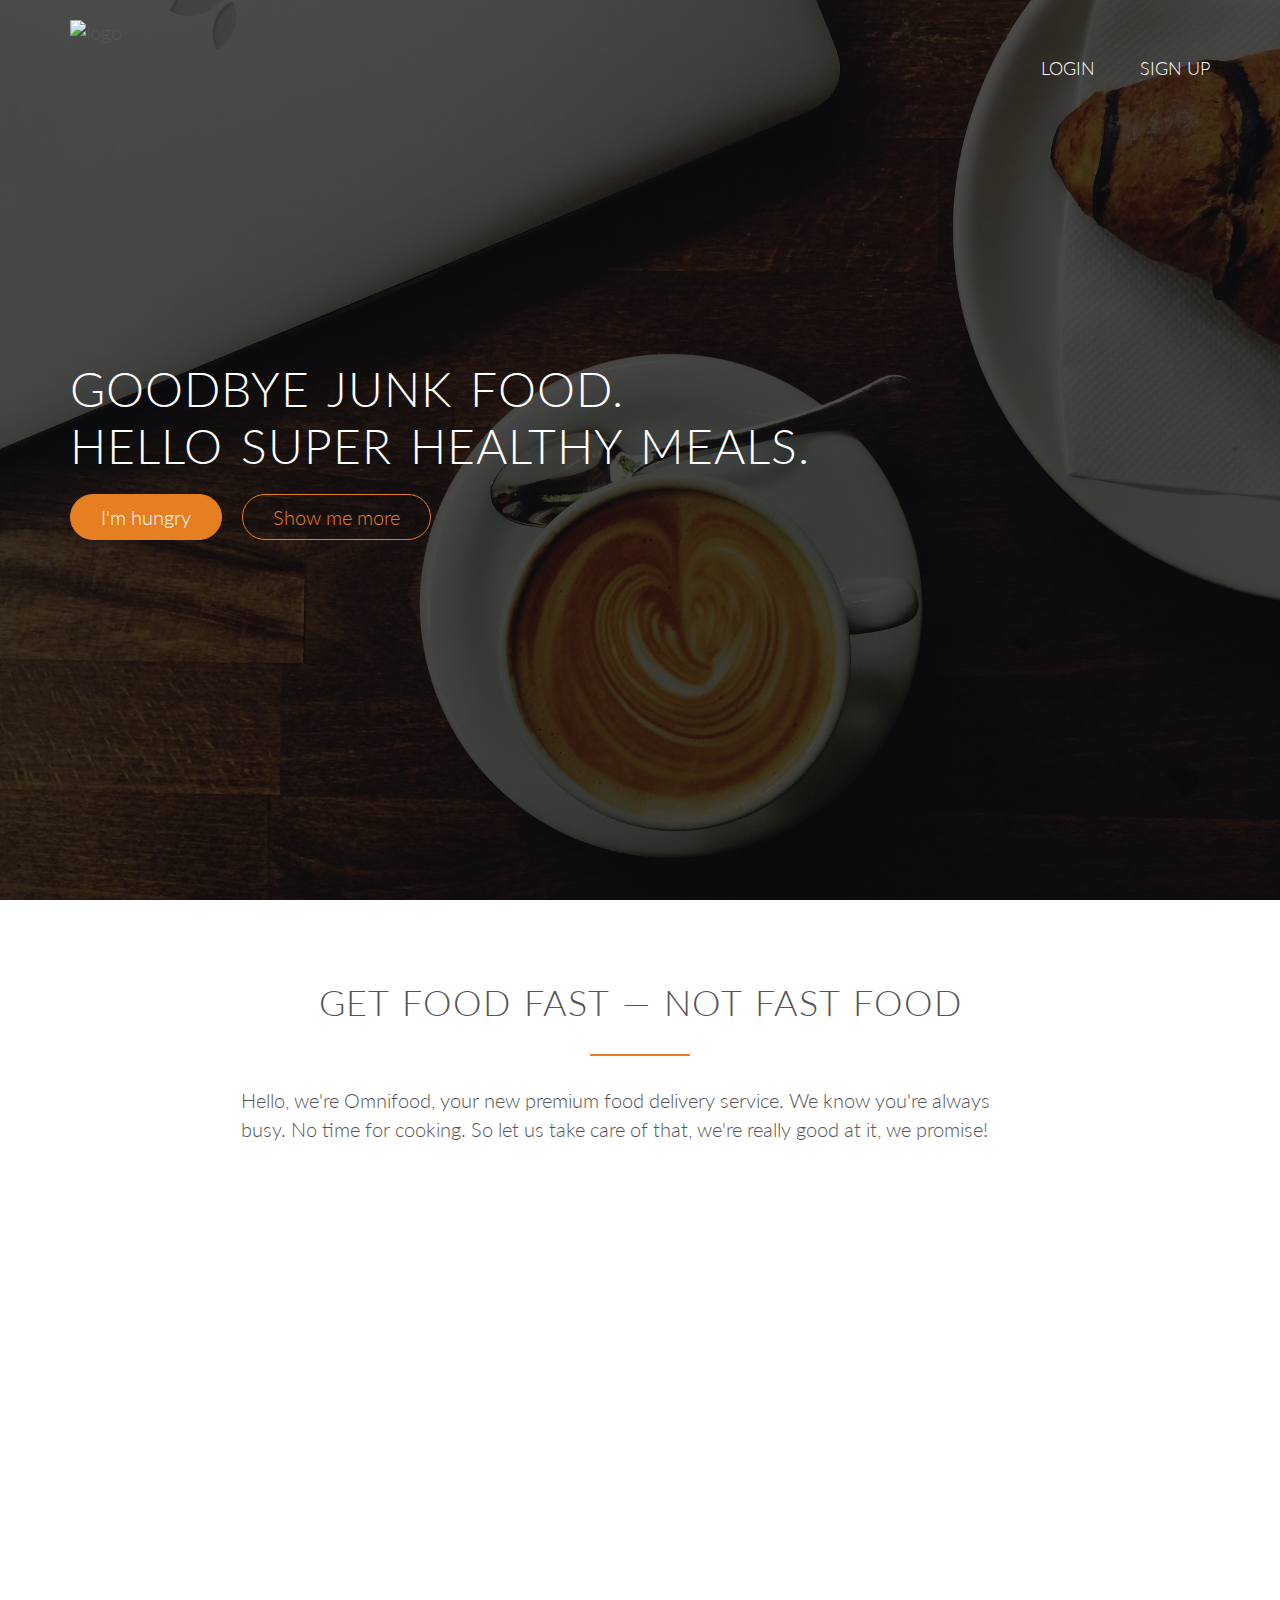
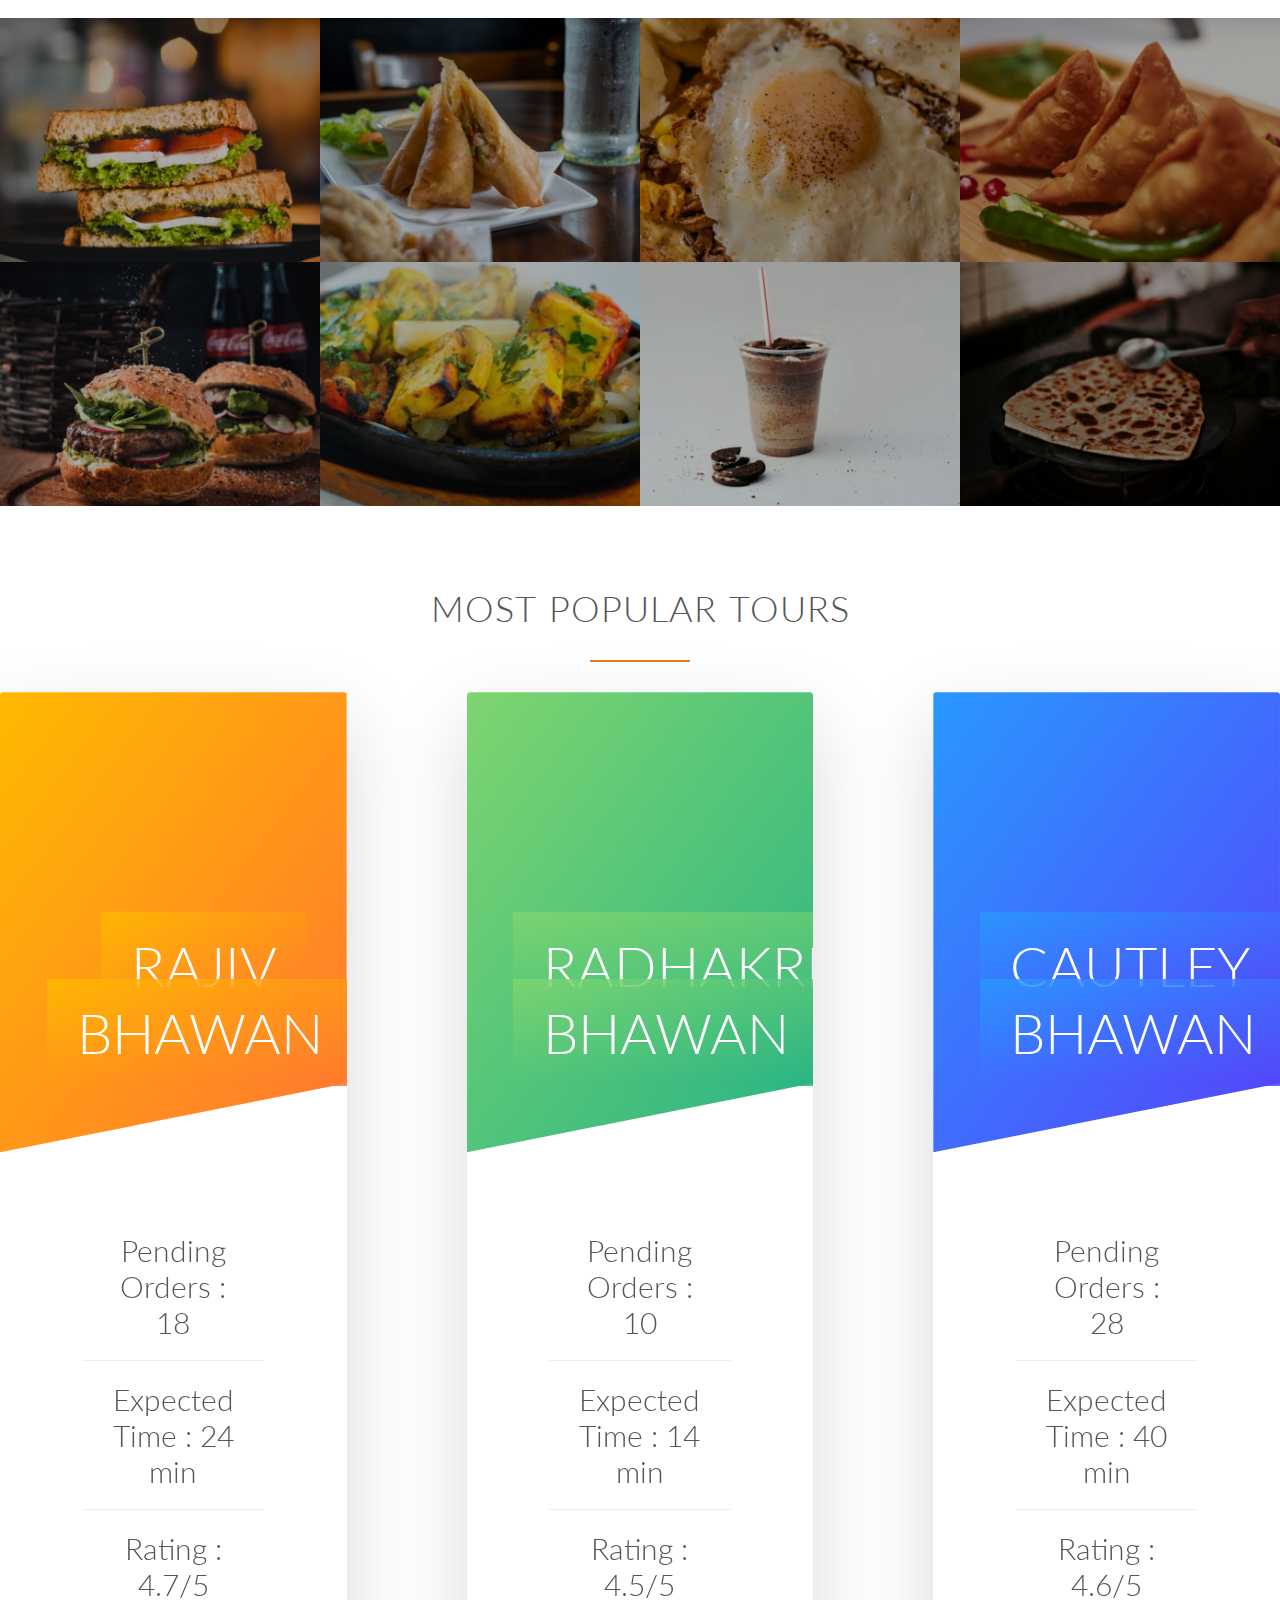
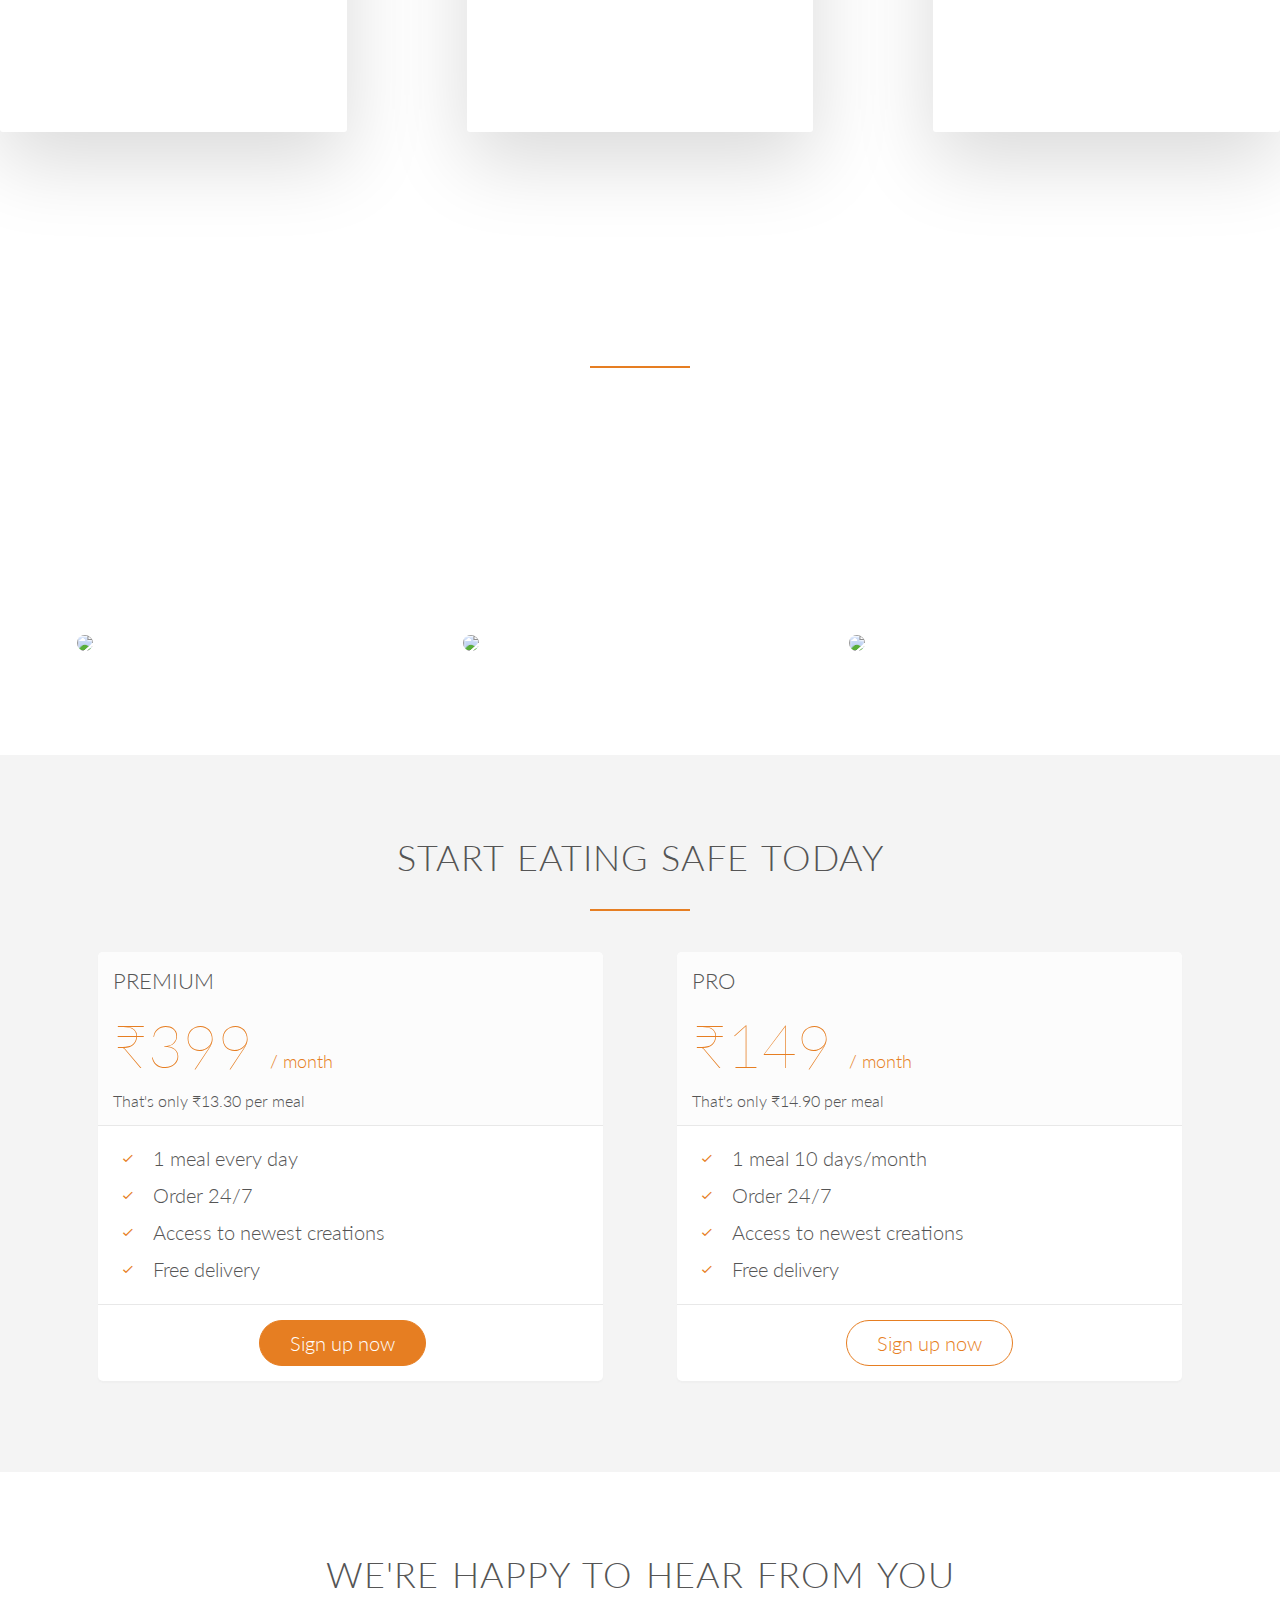
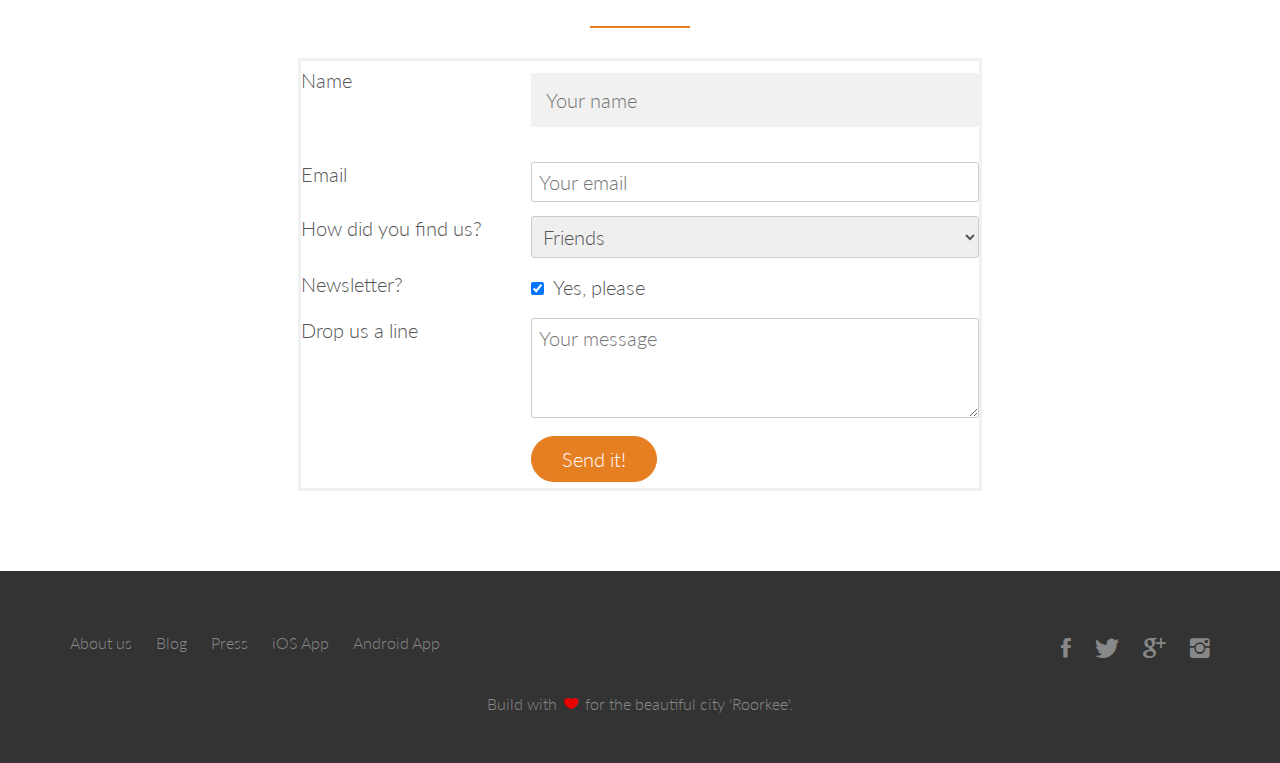
==== index.html @ bb03e0d2 "commit" ====
<!DOCTYPE html>
<html lang="en">
    <head>
        <meta name="viewport" content="width=device-width, initial-scale=1.0">
        
        <link rel="stylesheet" type="text/css" href="vendors/css/normalize.css">
        <link rel="stylesheet" type="text/css" href="vendors/css/grid.css">
        <link rel="stylesheet" type="text/css" href="vendors/css/grid2.css">
        <link rel="stylesheet" type="text/css" href="vendors/css/ionicons.min.css">
        <link rel="stylesheet" type="text/css" href="vendors/css/animate.css">
        <link rel="stylesheet" type="text/css" href="resources/css/style.css">
        <link rel="stylesheet" type="text/css" href="resources/css/queries.css">
        <link rel="icon" href="resources/img/logo_size.jpg" type="image/gif" sizes="30*30"> 
        <link href='http://fonts.googleapis.com/css?family=Lato:100,300,400,300italic' rel='stylesheet' type='text/css'>
        <title>Chapo-ASAP</title>
    </head>
    <body>
        <header>
            <nav>
                <div class="row">
                    <img src="./resources/img/main_logo.jpeg" alt=" logo" class="logo">
                    <img src="resources/img/logo.png" alt=" logo" class="logo-black">
                    <ul class="main-nav js--main-nav">
                        <li><a href="login.html">Login</a></li>
                        <li><a href="signup.html">Sign up</a></li>
                    </ul>
                    <a class="mobile-nav-icon js--nav-icon"><i class="ion-navicon-round"></i></a>
                </div>
            </nav>
            <div class="hero-text-box">
                <h1>Goodbye junk food.<br>Hello super healthy meals.</h1>
                <a class="diff_btn diff_btn-full js--scroll-to-plans" href="#">I'm hungry</a>
                <a class="diff_btn diff_btn-ghost js--scroll-to-start" href="#">Show me more</a>
            </div>
            
        </header>
        
        <section class="section-features js--section-features" id="features">
            <div class="row">
                <h2>Get food fast &mdash; not fast food</h2>
                <p class="long-copy">
                    Hello, we're Omnifood, your new premium food delivery service. We know you're always busy. No time for cooking. So let us take care of that, we're really good at it, we promise!
                </p>
            </div>
            
            <div class="row js--wp-1">
                <div class="col span-1-of-4 box">
                    <i class="ion-ios-infinite-outline icon-big"></i>
                    <h3>Up to 365 days/year</h3>
                    <p>
                        Never cook again! We really mean that. Our subscription plans include up to 365 days/year coverage. You can also choose to order more flexibly if that's your style.
                    </p>
                </div>
                <div class="col span-1-of-4 box">
                    <i class="ion-ios-stopwatch-outline icon-big"></i>
                    <h3>Ready in 20 minutes</h3>
                    <p>
                        You're only twenty minutes away from your delicious and super healthy meals delivered right to your home. We work with the best chefs in each town to ensure that you're 100% happy.
                    </p>
                </div>
                <div class="col span-1-of-4 box">
                    <i class="ion-ios-nutrition-outline icon-big"></i>
                    <h3>100% organic</h3>
                    <p>
                        All our vegetables are fresh, organic and local. Animals are raised without added hormones or antibiotics. Good for your health, the environment, and it also tastes better!
                    </p>
                </div>
                <div class="col span-1-of-4 box">
                    <i class="ion-ios-cart-outline icon-big"></i>
                    <h3>Order anything</h3>
                    <p>
                        We don't limit your creativity, which means you can order whatever you feel like. You can also choose from our menu containing over 100 delicious meals. It's up to you!
                    </p>
                </div>
            </div>   
        </section>
        
        <section class="section-meals">
            <ul class="meals-showcase clearfix">
                <li>
                    <figure class="meal-photo">
                        <img src="resources/img/sandwich.jpg" alt="Sandwich">
                    </figure>
                </li>
                <li>
                    <figure class="meal-photo">
                        <img src="resources/img/spring_rolls.jpg" alt="Spring Roll">
                    </figure>
                </li>
                <li>
                    <figure class="meal-photo">
                        <img src="resources/img/omelette.jpg" alt="Omelette">
                    </figure>
                </li>
                <li>
                    <figure class="meal-photo">
                        <img src="resources/img/samosa.jpg" alt="Samosa">
                    </figure>
                </li>
            </ul>
            <ul class="meals-showcase clearfix">
                <li>
                    <figure class="meal-photo">
                        <img src="resources/img/burger.jpg" alt="Burger">
                    </figure>
                </li>
                <li>
                    <figure class="meal-photo">
                        <img src="resources/img/paneer_slices.jpg" alt="Paneer slices">
                    </figure>
                </li>
                <li>
                    <figure class="meal-photo">
                        <img src="resources/img/oreo_shake.jpg" alt="Oreo Shake">
                    </figure>
                </li>
                <li>
                    <figure class="meal-photo">
                        <img src="resources/img/paratha.jpg" alt="Paratha">
                    </figure>
                </li>
            </ul>
        </section>
        

        <section class="section-tours" id="section-tours">
            <div class="u-center-text u-margin-bottom-big">
                <h2 class="heading-secondary">
                    Most popular tours
                </h2>
            </div>

            <div class="row1">
                <div class="col-1-of-3">
                   <div class="card">
                       <div class="card__side card__side--front">
                            <div class="card__picture card__picture--1">
                                &nbsp;
                            </div>
                            <h4 class="card__heading">
                                <span class="card__heading-span card__heading-span--1">Rajiv Bhawan</span>
                            </h4>
                            <div class="card__details">
                                <ul>
                                    <li>Pending Orders : 18</li>
                                    <li>Expected Time : 24 min</li>
                                    <li>Rating : 4.7/5</li>
                                </ul>
                            </div>
                       </div>
                       <div class="card__side card__side--back card__side--back-1">
                            <div class="card__cta">
                                <div class="card__price-box">
                                    <p class="card__price-only">Only</p>
                                    <p class="card__price-value"></p>
                                </div>
                                <a href="./rajiv.html" class="btn btn--white">Book now!</a>
                            </div>
                        </div>
                   </div>
                </div>


                <div class="col-1-of-3">
                    <div class="card">
                        <div class="card__side card__side--front">
                            <div class="card__picture card__picture--2">
                                &nbsp;
                            </div>
                            <h4 class="card__heading">
                                <span class="card__heading-span card__heading-span--2">Radhakrishnan Bhawan</span>
                            </h4>
                            <div class="card__details">
                                <ul>
                                    <li>Pending Orders : 10</li>
                                    <li>Expected Time : 14 min</li>
                                    <li>Rating : 4.5/5</li>
                                </ul>
                            </div>

                        </div>
                        <div class="card__side card__side--back card__side--back-2">
                            <div class="card__cta">
                                <div class="card__price-box">
                                    <p class="card__price-only">Only</p>
                                    <p class="card__price-value"></p>
                                </div>
                                <a href="./rkb.html" class="btn btn--white">Book now!</a>
                            </div>
                        </div>
                    </div>
                </div>


                <div class="col-1-of-3">
                    <div class="card">
                        <div class="card__side card__side--front">
                            <div class="card__picture card__picture--3">
                                &nbsp;
                            </div>
                            <h4 class="card__heading">
                                <span class="card__heading-span card__heading-span--3">Cautley Bhawan</span>
                            </h4>
                            <div class="card__details">
                                <ul>
                                    <li>Pending Orders : 28</li>
                                    <li>Expected Time : 40 min</li>
                                    <li>Rating : 4.6/5</li>
                                </ul>
                            </div>

                        </div>
                        <div class="card__side card__side--back card__side--back-3">
                            <div class="card__cta">
                                <div class="card__price-box">
                                    <p class="card__price-only">Only</p>
                                    <p class="card__price-value"></p>
                                </div>
                                <a href="./cautley.html" class="btn btn--white">Book now!</a>
                            </div>
                        </div>
                    </div>
                </div>
            </div>


        </section>

        
        
        <section class="section-testimonials">
            <div class="row">
                <h2>Our customers can't live without us</h2>
            </div>
            <div class="row">
                <div class="col span-1-of-3">
                    <blockquote>
                        Chapo-ASAP is just awesome! I just launched a startup which leaves me with no time for cooking, so Chapo-ASAP is a life-saver. Now that I got used to it, I couldn't live without my daily meals!
                        <cite><img src="./resources/img/customer-1.jpg">Alberto Duncan</cite>
                    </blockquote>
                </div>
                <div class="col span-1-of-3">
                    <blockquote>
                       Inexpensive, healthy and great-tasting meals, delivered right to my room. We have lots of food delivery here in Roorkee, but no one comes even close to Omifood. Me and my family are so in love!
                        <cite><img src="./resources/img/customer-2.jpg">Joana Silva</cite>
                    </blockquote>
                </div>
                <div class="col span-1-of-3">
                    <blockquote>
I was looking for a quick and easy food delivery service in Roorkee. I tried a lot of them and ended up with Chapo-ASAP. Best food delivery service in the Area. Keep up the great work!
                    <cite><img src="./resources/img/customer-3.jpg">Milton Chapman</cite>
                    </blockquote>
                </div>
            </div>
        </section>
        
        
        <section class="section-plans js--section-plans" id="plans">
            <div class="row">
                <h2>Start eating safe today</h2>
            </div>
            <div class="row">
                <div class="col span-1-of-2">
                    <div class="plan-box js--wp-4">
                        <div>
                            <h3>Premium</h3>
                            <p class="plan-price">₹399 <span>/ month</span></p>
                            <p class="plan-price-meal">That's only ₹13.30 per meal</p>
                        </div>
                        <div>
                            <ul>
                                <li><i class="ion-ios-checkmark-empty icon-small"></i>1 meal every day</li>
                                <li><i class="ion-ios-checkmark-empty icon-small"></i>Order 24/7</li>
                                <li><i class="ion-ios-checkmark-empty icon-small"></i>Access to newest creations</li>
                                <li><i class="ion-ios-checkmark-empty icon-small"></i>Free delivery</li>
                            </ul>
                        </div>
                        <div>
                            <a href="#" class="diff_btn diff_btn-full">Sign up now</a>
                        </div>
                    </div>
                </div>
                <div class="col span-1-of-2">
                    <div class="plan-box">
                        <div>
                            <h3>Pro</h3>
                            <p class="plan-price">₹149 <span>/ month</span></p>
                            <p class="plan-price-meal">That's only ₹14.90 per meal</p>
                        </div>
                        <div>
                            <ul>
                                <li><i class="ion-ios-checkmark-empty icon-small"></i>1 meal 10 days/month</li>
                                <li><i class="ion-ios-checkmark-empty icon-small"></i>Order 24/7</li>
                                <li><i class="ion-ios-checkmark-empty icon-small"></i>Access to newest creations</li>
                                <li><i class="ion-ios-checkmark-empty icon-small"></i>Free delivery</li>
                            </ul>
                        </div>
                        <div>
                            <a href="#" class="diff_btn diff_btn-ghost">Sign up now</a>
                        </div>
                    </div>
                </div>
                
            </div>
        </section>
        
        <section class="section-form">
            <div class="row">
                <h2>We're happy to hear from you</h2>
            </div>
            <div class="row">
                <form method="post" action="#" class="contact-form">
                    <div class="row">
                        <div class="col span-1-of-3">
                            <label for="name">Name</label>
                        </div>
                        <div class="col span-2-of-3">
                            <input type="text" name="name" id="name" placeholder="Your name" required>
                        </div>
                    </div>
                    <div class="row">
                        <div class="col span-1-of-3">
                            <label for="email">Email</label>
                        </div>
                        <div class="col span-2-of-3">
                            <input type="email" name="email" id="email" placeholder="Your email" required>
                        </div>
                    </div>
                    <div class="row">
                        <div class="col span-1-of-3">
                            <label for="find-us">How did you find us?</label>
                        </div>
                        <div class="col span-2-of-3">
                            <select name="find-us" id="find-us">
                                <option value="friends" selected>Friends</option>
                                <option value="search">Search engine</option>
                                <option value="ad">Advertisement</option>
                                <option value="other">Other</option>
                            </select>
                        </div>
                    </div>
                    <div class="row">
                        <div class="col span-1-of-3">
                            <label>Newsletter?</label>
                        </div>
                        <div class="col span-2-of-3">
                            <input type="checkbox" name="news" id="news" checked> Yes, please
                        </div>
                    </div>
                    <div class="row">
                        <div class="col span-1-of-3">
                            <label>Drop us a line</label>
                        </div>
                        <div class="col span-2-of-3">
                            <textarea name="message" placeholder="Your message"></textarea>
                        </div>
                    </div>
                    <div class="row">
                        <div class="col span-1-of-3">
                            <label>&nbsp;</label>
                        </div>
                        <div class="col span-2-of-3">
                            <input type="submit" value="Send it!">
                        </div>
                    </div>
                    
                </form>
                
            </div>
        </section>
        
        <footer>
            <div class="row">
                <div class="col span-1-of-2">
                    <ul class="footer-nav">
                        <li><a href="#">About us</a></li>
                        <li><a href="#">Blog</a></li>
                        <li><a href="#">Press</a></li>
                        <li><a href="#">iOS App</a></li>
                        <li><a href="#">Android App</a></li>
                    </ul>
                </div>
                <div class="col span-1-of-2">
                    <ul class="social-links">
                        <li><a href="#"><i class="ion-social-facebook"></i></a></li>
                        <li><a href="#"><i class="ion-social-twitter"></i></a></li>
                        <li><a href="#"><i class="ion-social-googleplus"></i></a></li>
                        <li><a href="#"><i class="ion-social-instagram"></i></a></li>
                    </ul>
                </div>
            </div>
            <div class="row">
                <p>
                   
                </p>
                <p>
                    Build with <i class="ion-ios-heart" style="color: #ea0000; padding: 0 3px;"></i> for the beautiful city 'Roorkee'.
                </p>
            </div>
        </footer>
        
    <script src="https://ajax.googleapis.com/ajax/libs/jquery/1.11.2/jquery.min.js"></script>
    <script src="//cdn.jsdelivr.net/respond/1.4.2/respond.min.js"></script>
    <script src="//cdn.jsdelivr.net/html5shiv/3.7.2/html5shiv.min.js"></script>
    <script src="//cdn.jsdelivr.net/selectivizr/1.0.3b/selectivizr.min.js"></script>
    <script src="vendors/js/jquery.waypoints.min.js"></script>
    <script src="resources/js/script.js"></script>
    
    </body>  
    
</html>
---- vendors/css/grid.css ----
/*  SECTIONS  ============================================================================= */

.section {
	clear: both;
	padding: 0px;
	margin: 0px;
}


/*  GROUPING  ============================================================================= */

.row {
    zoom: 1; /* For IE 6/7 (trigger hasLayout) */
}

.row:before,
.row:after {
    content:"";
    display:table;
}
.row:after {
    clear:both;
}

/*  GRID COLUMN SETUP   ==================================================================== */

.col {
	display: block;
	float:left;
	margin: 1% 0 1% 1.6%;
}

.col:first-child { margin-left: 0; } /* all browsers except IE6 and lower */


/*  REMOVE MARGINS AS ALL GO FULL WIDTH AT 480 PIXELS */

@media only screen and (max-width: 480px) {
	.col { 
		/*margin: 1% 0 1% 0%;*/
        margin: 0;
	}
}


/*  GRID OF TWO   ============================================================================= */


.span-2-of-2 {
	width: 100%;
}

.span-1-of-2 {
	width: 49.2%;
}

/*  GO FULL WIDTH AT LESS THAN 480 PIXELS */

@media only screen and (max-width: 480px) {
	.span-2-of-2 {
		width: 100%; 
	}
	.span-1-of-2 {
		width: 100%; 
	}
}


/*  GRID OF THREE   ============================================================================= */

	
.span-3-of-3 {
	width: 100%; 
}

.span-2-of-3 {
	width: 66.13%; 
}

.span-1-of-3 {
	width: 32.26%; 
}


/*  GO FULL WIDTH AT LESS THAN 480 PIXELS */

@media only screen and (max-width: 480px) {
	.span-3-of-3 {
		width: 100%; 
	}
	.span-2-of-3 {
		width: 100%; 
	}
	.span-1-of-3 {
		width: 100%;
	}
}

/*  GRID OF FOUR   ============================================================================= */

	
.span-4-of-4 {
	width: 100%; 
}

.span-3-of-4 {
	width: 74.6%; 
}

.span-2-of-4 {
	width: 49.2%; 
}

.span-1-of-4 {
	width: 23.8%; 
}


/*  GO FULL WIDTH AT LESS THAN 480 PIXELS */

@media only screen and (max-width: 480px) {
	.span-4-of-4 {
		width: 100%; 
	}
	.span-3-of-4 {
		width: 100%; 
	}
	.span-2-of-4 {
		width: 100%; 
	}
	.span-1-of-4 {
		width: 100%; 
	}
}


/*  GRID OF FIVE   ============================================================================= */

	
.span-5-of-5 {
	width: 100%;
}

.span-4-of-5 {
  	width: 79.68%; 
}

.span-3-of-5 {
  	width: 59.36%; 
}

.span-2-of-5 {
  	width: 39.04%;
}

.span-1-of-5 {
  	width: 18.72%;
}


/*  GO FULL WIDTH AT LESS THAN 480 PIXELS */

@media only screen and (max-width: 480px) {
	.span-5-of-5 {
		width: 100%; 
	}
	.span-4-of-5 {
		width: 100%; 
	}
	.span-3-of-5 {
		width: 100%; 
	}
	.span-2-of-5 {
		width: 100%; 
	}
	.span-1-of-5 {
		width: 100%; 
	}
}


/*  GRID OF SIX   ============================================================================= */


.span-6-of-6 {
	width: 100%;
}

.span-5-of-6 {
  	width: 83.06%;
}

.span-4-of-6 {
  	width: 66.13%;
}

.span-3-of-6 {
  	width: 49.2%;
}

.span-2-of-6 {
  	width: 32.26%;
}

.span-1-of-6 {
  	width: 15.33%;
}


/*  GO FULL WIDTH AT LESS THAN 480 PIXELS */

@media only screen and (max-width: 480px) {
	.span-6-of-6 {
		width: 100%; 
	}
	.span-5-of-6 {
		width: 100%; 
	}
	.span-4-of-6 {
		width: 100%; 
	}
	.span-3-of-6 {
		width: 100%; 
	}
	.span-2-of-6 {
		width: 100%; 
	}
	.span-1-of-6 {
		width: 100%; 
	}
}



/*  GRID OF SEVEN   ============================================================================= */


.span-7-of-7 {
	width: 100%;
}

.span-6-of-7 {
	width: 85.48%;
}

.span-5-of-7 {
  	width: 70.97%;
}

.span-4-of-7 {
  	width: 56.45%;
}

.span-3-of-7 {
  	width: 41.94%;
}

.span-2-of-7 {
  	width: 27.42%;
}

.span-1-of-7 {
  	width: 12.91%;
}


/*  GO FULL WIDTH AT LESS THAN 480 PIXELS */

@media only screen and (max-width: 480px) {
	.span-7-of-7 {
		width: 100%; 
	}
	.span-6-of-7 {
		width: 100%; 
	}
	.span-5-of-7 {
		width: 100%; 
	}
	.span-4-of-7 {
		width: 100%; 
	}
	.span-3-of-7 {
		width: 100%; 
	}
	.span-2-of-7 {
		width: 100%; 
	}
	.span-1-of-7 {
		width: 100%; 
	}
}


/*  GRID OF EIGHT   ============================================================================= */

	
.span-8-of-8 {
	width: 100%;
}

.span-7-of-8 {
	width: 87.3%; 
}

.span-6-of-8 {
	width: 74.6%; 
}

.span-5-of-8 {
	width: 61.9%; 
}

.span-4-of-8 {
	width: 49.2%; 
}

.span-3-of-8 {
	width: 36.5%;
}

.span-2-of-8 {
	width: 23.8%; 
}

.span-1-of-8 {
	width: 11.1%; 
}


/*  GO FULL WIDTH AT LESS THAN 480 PIXELS */

@media only screen and (max-width: 480px) {
	.span-8-of-8 {
		width: 100%; 
	}
	.span-7-of-8 {
		width: 100%; 
	}
	.span-6-of-8 {
		width: 100%; 
	}
	.span-5-of-8 {
		width: 100%; 
	}
	.span-4-of-8 {
		width: 100%; 
	}
	.span-3-of-8 {
		width: 100%; 
	}
	.span-2-of-8 {
		width: 100%; 
	}
	.span-1-of-8 {
		width: 100%; 
	}
}


/*  GRID OF NINE   ============================================================================= */


.span-9-of-9 {
	width: 100%;
}

.span-8-of-9 {
	width: 88.71%;
}

.span-7-of-9 {
	width: 77.42%; 
}

.span-6-of-9 {
	width: 66.13%; 
}

.span-5-of-9 {
	width: 54.84%; 
}

.span-4-of-9 {
	width: 43.55%; 
}

.span-3-of-9 {
	width: 32.26%;
}

.span-2-of-9 {
	width: 20.97%; 
}

.span-1-of-9 {
	width: 9.68%; 
}


/*  GO FULL WIDTH AT LESS THAN 480 PIXELS */

@media only screen and (max-width: 480px) {
	.span-9-of-9 {
		width: 100%; 
	}
	.span-8-of-9 {
		width: 100%; 
	}
	.span-7-of-9 {
		width: 100%; 
	}
	.span-6-of-9 {
		width: 100%; 
	}
	.span-5-of-9 {
		width: 100%; 
	}
	.span-4-of-9 {
		width: 100%; 
	}
	.span-3-of-9 {
		width: 100%; 
	}
	.span-2-of-9 {
		width: 100%; 
	}
	.span-1-of-9 {
		width: 100%; 
	}
}


/*  GRID OF TEN   ============================================================================= */


.span-10-of-10 {
	width: 100%;
}

.span-9-of-10 {
	width: 89.84%;
}

.span-8-of-10 {
	width: 79.68%;
}

.span-7-of-10 {
	width: 69.52%; 
}

.span-6-of-10 {
	width: 59.36%; 
}

.span-5-of-10 {
	width: 49.2%; 
}

.span-4-of-10 {
	width: 39.04%; 
}

.span-3-of-10 {
	width: 28.88%;
}

.span-2-of-10 {
	width: 18.72%; 
}

.span-1-of-10 {
	width: 8.56%; 
}


/*  GO FULL WIDTH AT LESS THAN 480 PIXELS */

@media only screen and (max-width: 480px) {
	.span-10-of-10 {
		width: 100%; 
	}
	.span-9-of-10 {
		width: 100%; 
	}
	.span-8-of-10 {
		width: 100%; 
	}
	.span-7-of-10 {
		width: 100%; 
	}
	.span-6-of-10 {
		width: 100%; 
	}
	.span-5-of-10 {
		width: 100%; 
	}
	.span-4-of-10 {
		width: 100%; 
	}
	.span-3-of-10 {
		width: 100%; 
	}
	.span-2-of-10 {
		width: 100%; 
	}
	.span-1-of-10 {
		width: 100%; 
	}
}


/*  GRID OF ELEVEN   ============================================================================= */

.span-11-of-11 {
	width: 100%;
}

.span-10-of-11 {
	width: 90.76%;
}

.span-9-of-11 {
	width: 81.52%;
}

.span-8-of-11 {
	width: 72.29%;
}

.span-7-of-11 {
	width: 63.05%; 
}

.span-6-of-11 {
	width: 53.81%; 
}

.span-5-of-11 {
	width: 44.58%; 
}

.span-4-of-11 {
	width: 35.34%; 
}

.span-3-of-11 {
	width: 26.1%;
}

.span-2-of-11 {
	width: 16.87%; 
}

.span-1-of-11 {
	width: 7.63%; 
}


/*  GO FULL WIDTH AT LESS THAN 480 PIXELS */

@media only screen and (max-width: 480px) {
	.span-11-of-11 {
		width: 100%; 
	}
	.span-10-of-11 {
		width: 100%; 
	}
	.span-9-of-11 {
		width: 100%; 
	}
	.span-8-of-11 {
		width: 100%; 
	}
	.span-7-of-11 {
		width: 100%; 
	}
	.span-6-of-11 {
		width: 100%; 
	}
	.span-5-of-11 {
		width: 100%; 
	}
	.span-4-of-11 {
		width: 100%; 
	}
	.span-3-of-11 {
		width: 100%; 
	}
	.span-2-of-11 {
		width: 100%; 
	}
	.span-1-of-11 {
		width: 100%; 
	}
}


/*  GRID OF TWELVE   ============================================================================= */

.span-12-of-12 {
	width: 100%;
}

.span-11-of-12 {
	width: 91.53%;
}

.span-10-of-12 {
	width: 83.06%;
}

.span-9-of-12 {
	width: 74.6%;
}

.span-8-of-12 {
	width: 66.13%;
}

.span-7-of-12 {
	width: 57.66%; 
}

.span-6-of-12 {
	width: 49.2%; 
}

.span-5-of-12 {
	width: 40.73%; 
}

.span-4-of-12 {
	width: 32.26%; 
}

.span-3-of-12 {
	width: 23.8%;
}

.span-2-of-12 {
	width: 15.33%; 
}

.span-1-of-12 {
	width: 6.86%; 
}


/*  GO FULL WIDTH AT LESS THAN 480 PIXELS */

@media only screen and (max-width: 480px) {
	.span-12-of-12 {
		width: 100%; 
	}
	.span-11-of-12 {
		width: 100%; 
	}
	.span-10-of-12 {
		width: 100%; 
	}
	.span-9-of-12 {
		width: 100%; 
	}
	.span-8-of-12 {
		width: 100%; 
	}
	.span-7-of-12 {
		width: 100%; 
	}
	.span-6-of-12 {
		width: 100%; 
	}
	.span-5-of-12 {
		width: 100%; 
	}
	.span-4-of-12 {
		width: 100%; 
	}
	.span-3-of-12 {
		width: 100%; 
	}
	.span-2-of-12 {
		width: 100%; 
	}
	.span-1-of-12 {
		width: 100%; 
	}
}
---- vendors/css/grid2.css ----
.row1 {
	max-width: 114rem;
	margin: 0 auto;
}

.row1:not(:last-child) {
	margin-bottom: 8rem;
}

@media only screen and (max-width: 56.25em) {
	.row1:not(:last-child) {
		margin-bottom: 6rem;
	}
}

@media only screen and (max-width: 56.25em) {
	.row1 {
		max-width: 50rem;
		padding: 0 3rem;
	}
}

.row1::after {
	content: "";
	display: table;
	clear: both;
}

.row1 [class^="col-"] {
	float: left;
}

.row1 [class^="col-"]:not(:last-child) {
	margin-right: 6rem;
}

@media only screen and (max-width: 56.25em) {
	.row1 [class^="col-"]:not(:last-child) {
		margin-right: 0;
		margin-bottom: 6rem;
	}
}

@media only screen and (max-width: 56.25em) {
	.row1 [class^="col-"] {
		width: 100% !important;
	}
}

.row1 .col-1-of-2 {
	width: calc((100% - 6rem) / 2);
}

.row1 .col-1-of-3 {
	width: calc((100% - 2 * 6rem) / 3);
}

.row1 .col-2-of-3 {
	width: calc(2 * ((100% - 2 * 6rem) / 3) + 6rem);
}

.row1 .col-1-of-4 {
	width: calc((100% - 3 * 6rem) / 4);
}

.row1 .col-2-of-4 {
	width: calc(2 * ((100% - 3 * 6rem) / 4) + 6rem);
}

.row1 .col-3-of-4 {
	width: calc(3 * ((100% - 3 * 6rem) / 4) + 2 * 6rem);
}
---- resources/css/style.css ----
/*
Orange color: #e67e22

*/


/* ----------------------------------------------- */
/* BASIC SETUP */
/* ----------------------------------------------- */

* {
    margin: 0;
    padding: 0;
    box-sizing: border-box;
}

html,
body {
    background-color: #fff;
    color: #555;
    font-family: 'Lato', 'Arial', sans-serif;
    font-weight: 300;
    font-size: 20px;
    text-rendering: optimizeLegibility;
    overflow-x: hidden;
}

.clearfix {zoom: 1;}
.clearfix:after {
    content: '.';
    clear: both;
    display: block;
    height: 0;
    visibility: hidden;
}

/* ----------------------------------------------- */
/* Section Tour */
/* ------------------------------------------------*/

.card {
	perspective: 150rem;
	-moz-perspective: 150rem;
	position: relative;
	height: 52rem;
}

.card__side {
	height: 52rem;
	transition: all .8s ease;
	position: absolute;
	top: 0;
	left: 0;
	width: 100%;
	-webkit-backface-visibility: hidden;
	backface-visibility: hidden;
	border-radius: 3px;
	overflow: hidden;
	box-shadow: 0 1.5rem 4rem rgba(0, 0, 0, 0.15);
}

.card__side--front {
	background-color: #fff;
}

.card__side--back {
	transform: rotateY(180deg);
}

.card__side--back-1 {
	background-image: linear-gradient(to right bottom, #ffb900, #ff7730);
}

.card__side--back-2 {
	background-image: linear-gradient(to right bottom, #7ed56f, #28b485);
}

.card__side--back-3 {
	background-image: linear-gradient(to right bottom, #2998ff, #5643fa);
}

.card:hover .card__side--front {
	transform: rotateY(-180deg);
}

.card:hover .card__side--back {
	transform: rotateY(0);
}

.card__picture {
	background-size: cover;
	height: 23rem;
	background-blend-mode: screen;
	-webkit-clip-path: polygon(0 0, 100% 0, 100% 85%, 0 100%);
	clip-path: polygon(0 0, 100% 0, 100% 85%, 0 100%);
	border-top-left-radius: 3px;
	border-top-right-radius: 3px;
}

.card__picture--1 {
	background-image: linear-gradient(to right bottom, #ffb900, #ff7730), url(../img/nat-5.jpg);
}

.card__picture--2 {
	background-image: linear-gradient(to right bottom, #7ed56f, #28b485), url(../img/nat-6.jpg);
}

.card__picture--3 {
	background-image: linear-gradient(to right bottom, #2998ff, #5643fa), url(../img/nat-7.jpg);
}

.card__heading {
	font-size: 2.8rem;
	font-weight: 300;
	text-transform: uppercase;
	text-align: right;
	color: #fff;
	position: absolute;
	top: 12rem;
	right: 2rem;
	width: 75%;
}

.card__heading-span {
	padding: 1rem 1.5rem;
	-webkit-box-decoration-break: clone;
	box-decoration-break: clone;
}

.card__heading-span--1 {
	background-image: linear-gradient(to right bottom, rgba(255, 185, 0, 0.85), rgba(255, 119, 48, 0.85));
}

.card__heading-span--2 {
	background-image: linear-gradient(to right bottom, rgba(126, 213, 111, 0.85), rgba(40, 180, 133, 0.85));
}

.card__heading-span--3 {
	background-image: linear-gradient(to right bottom, rgba(41, 152, 255, 0.85), rgba(86, 67, 250, 0.85));
}

.card__details {
	padding: 3rem;
}

.card__details ul {
	list-style: none;
	width: 80%;
	margin: 0 auto;
}

.card__details ul li {
	text-align: center;
	font-size: 1.5rem;
	padding: 1rem;
}

.card__details ul li:not(:last-child) {
	border-bottom: 1px solid #eee;
}

.card__cta {
	position: absolute;
	top: 50%;
	left: 50%;
	transform: translate(-50%, -50%);
	width: 90%;
	text-align: center;
}

.card__price-box {
	text-align: center;
	color: #fff;
	margin-bottom: 8rem;
}

.card__price-only {
	font-size: 1.4rem;
	text-transform: uppercase;
}

.card__price-value {
	font-size: 6rem;
	font-weight: 100;
}

@media only screen and (max-width: 56.25em), only screen and (hover: none) {
	.card {
		height: auto;
		border-radius: 3px;
		background-color: #fff;
		box-shadow: 0 1.5rem 4rem rgba(0, 0, 0, 0.15);
	}

	.card__side {
		height: auto;
		position: relative;
		box-shadow: none;
	}

	.card__side--back {
		transform: rotateY(0);
		clip-path: polygon(0 15%, 100% 0, 100% 100%, 0% 100%);
	}

	.card:hover .card__side--front {
		transform: rotateY(0);
	}

	.card__details {
		padding: 1rem 3rem;
	}

	.card__cta {
		position: relative;
		top: 0%;
		left: 0;
		transform: translate(0);
		width: 100%;
		padding: 7rem 4rem 4rem 4rem;
	}

	.card__price-box {
		margin-bottom: 3rem;
	}

	.card__price-value {
		font-size: 4rem;
	}
}


/* ----------------------------------------------- */
/* REUSABLE COMPONENTS */
/* ----------------------------------------------- */


.row {
    max-width: 1140px;
    margin: 0 auto;
}

section {
    padding: 80px 0;
}

.box {
    padding: 1%;
}

/* ----- HEADINGS ----- */
h1,
h2,
h3 {
    font-weight: 300;
    text-transform: uppercase;
}

h1 {
    margin-top: 0;
    margin-bottom: 20px;
    color: #fff;
    font-size: 240%;
    word-spacing: 4px;
    letter-spacing: 1px;
}

h2 {
    font-size: 180%;
    word-spacing: 2px;
    text-align: center;
    margin-bottom: 30px;
    letter-spacing: 1px;
}

h3 {
    font-size: 110%;
    margin-bottom: 15px;
}

h2:after {
    display: block;
    height: 2px;
    background-color: #e67e22;
    content: " ";
    width: 100px;
    margin: 0 auto;
    margin-top: 30px;
}

/* ----- PARAGRAPHS ----- */
.long-copy {
    line-height: 145%;
    width: 70%;
    margin-left: 15%;
}

.box p {
    font-size: 90%;
    line-height: 145%;
}


/* ----- ICONS ----- */
.icon-big {
    font-size: 350%;
    display: block;
    color: #e67e22;
    margin-bottom: 10px;
}

.icon-small {
    display: inline-block;
    width: 30px;
    text-align: center;
    color: #e67e22;
    font-size: 120%;
    margin-right: 10px;
    
    /*secrets to align text and icons*/
    line-height: 120%;
    vertical-align: middle;
    margin-top: -5px;
}

/* ----- LINKS ----- */

a:link,
a:visited {
    color: #e67e22;
    text-decoration: none;
    padding-bottom: 1px;
    border-bottom: 1px solid #e67e22;
    -webkit-transition: border-bottom 0.2s, color 0.2s;
    transition: border-bottom 0.2s, color 0.2s;
}

a:hover,
a:active {
    color: #555;
    border-bottom: 1px solid transparent;
}

/* ----- BUTTONS ----- */
.btn, .btn:link, .btn:visited {
	text-transform: uppercase;
	text-decoration: none;
	padding: 1.5rem 4rem;
	display: inline-block;
	border-radius: 10rem;
	transition: all .2s;
	position: relative;
	font-size: 1.6rem;
	border: none;
	cursor: pointer;
}

.btn:hover {
	transform: translateY(-3px);
	box-shadow: 0 1rem 2rem rgba(0, 0, 0, 0.2);
}

.btn:hover::after {
	transform: scaleX(1.4) scaleY(1.6);
	opacity: 0;
}

.btn:active, .btn:focus {
	outline: none;
	transform: translateY(-1px);
	box-shadow: 0 0.5rem 1rem rgba(0, 0, 0, 0.2);
}

.btn--white {
	background-color: #fff;
	color: #777;
}

.btn--white::after {
	background-color: #fff;
}

.btn--green {
	background-color: #55c57a;
	color: #fff;
}

.btn--green::after {
	background-color: #55c57a;
}

.btn::after {
	content: "";
	display: inline-block;
	height: 100%;
	width: 100%;
	border-radius: 10rem;
	position: absolute;
	top: 0;
	left: 0;
	z-index: -1;
	transition: all .4s;
}

.btn--animated {
	animation: moveInBottom .5s ease-out .75s;
	animation-fill-mode: backwards;
}

.btn-text:link, .btn-text:visited {
	font-size: 1.6rem;
	color: #55c57a;
	display: inline-block;
	text-decoration: none;
	border-bottom: 1px solid #55c57a;
	padding: 3px;
	transition: all .2s;
}

.btn-text:hover {
	background-color: #55c57a;
	color: #fff;
	box-shadow: 0 1rem 2rem rgba(0, 0, 0, 0.15);
	transform: translateY(-2px);
}

.btn-text:active {
	box-shadow: 0 0.5rem 1rem rgba(0, 0, 0, 0.15);
	transform: translateY(0);
}

.diff_btn:link,
.diff_btn:visited,
input[type=submit] {
    display: inline-block;
    padding: 10px 30px;
    font-weight: 300;
    text-decoration: none;
    border-radius: 200px;
    -webkit-transition: background-color 0.2s, border 0.2s, color 0.2s;
    transition: background-color 0.2s, border 0.2s, color 0.2s;
}

.diff_btn-full:link,
.diff_btn-full:visited,
input[type=submit] {
    background-color: #e67e22;
    border: 1px solid #e67e22;
    color: #fff;
    margin-right: 15px;
}

.diff_btn-ghost:link,
.diff_btn-ghost:visited {
    border: 1px solid #e67e22;
    color: #e67e22;
}

.diff_btn:hover,
.diff_btn:active,
input[type=submit]:hover,
input[type=submit]:active {
    background-color: #cf6d17;
}

.diff_btn-full:hover,
.diff_btn-full:active {
    border: 1px solid #cf6d17;
}

.diff_btn-ghost:hover,
.diff_btn-ghost:active {
    border: 1px solid #cf6d17;
    color: #fff;
}


/* ----------------------------------------------- */
/* HEADER */
/* ----------------------------------------------- */

header {
    background-image: -webkit-linear-gradient(rgba(0, 0, 0, 0.7), rgba(0, 0, 0, 0.7)), url(../img/coffee-1031526_1920.jpg);
    background-image: linear-gradient(rgba(0, 0, 0, 0.7), rgba(0, 0, 0, 0.7)), url(../img/coffee-1031526_1920.jpg);
    background-size: cover;
    background-position: center;
    height: 100vh;
    background-attachment: fixed;
}

.hero-text-box {
    position: absolute;
    width: 1140px;
    top: 50%;
    left: 50%;
    -webkit-transform: translate(-50%, -50%);
    -ms-transform: translate(-50%, -50%);
    transform: translate(-50%, -50%);
}

.logo {
    height: 100px;
    width: auto;
    float: left;
    margin-top: 20px;
}

.logo-black { 
    display: none;
    height: 50px;
    width: auto;
    float: left;
    margin: 5px 0;
}

/* Main navi */
.main-nav {
    float: right;
    list-style: none;
    margin-top: 55px;
}

.main-nav li {
    display: inline-block;
    margin-left: 40px;
}

.main-nav li a:link,
.main-nav li a:visited {
    padding: 8px 0;
    color: #fff;
    text-decoration: none;
    text-transform: uppercase;
    font-size: 90%;
    border-bottom: 2px solid transparent;
    -webkit-transition: border-bottom 0.2s;
    transition: border-bottom 0.2s;
}

.main-nav li a:hover,
.main-nav li a:active {
    border-bottom: 2px solid #e67e22;
}


/* Mobile navi */
.mobile-nav-icon {
    float: right;
    margin-top: 30px;
    cursor: pointer;
    display: none;
}

.mobile-nav-icon i {
    font-size: 200%;
    color: #fff;
}


/* Sticky navi */
.sticky {
    position: fixed;
    top: 0;
    left: 0;
    width: 100%;
    background-color: rgba(255, 255, 255, 0.98);
    box-shadow: 0 2px 2px #efefef;
    z-index: 9999;
}

.sticky .main-nav { margin-top: 18px; }

.sticky .main-nav li a:link,
.sticky .main-nav li a:visited {
    padding: 16px 0;
    color: #555;
}

.sticky .logo { display: none; }
.sticky .logo-black { display: block; }

/* ----------------------------------------------- */
/* FEATURES */
/* ----------------------------------------------- */

.section-features .long-copy {
    margin-bottom: 30px;
}


/* ----------------------------------------------- */
/* MEALS */
/* ----------------------------------------------- */

.section-meals {
    padding: 0;
}

.meals-showcase {
    list-style: none;
    width: 100%;
}

.meals-showcase li {
    display: block;
    float: left;
    width: 25%;
}

.meal-photo {
    width: 100%;
    margin: 0;
    overflow: hidden;
    background-color: #000;
}

.meal-photo img {
    opacity: 0.7;
    width: 100%;
    height: auto;
    -webkit-transform: scale(1.15);
    -ms-transform: scale(1.15);
    transform: scale(1.15);
    -webkit-transition: -webkit-transform 0.5s, opacity 0.5s;
    transition: transform 0.5s, opacity 0.5s;
}

.meal-photo img:hover {
    opacity: 1;
    -webkit-transform: scale(1.03);
    -ms-transform: scale(1.03);
    transform: scale(1.03);
}



/* ----------------------------------------------- */
/* HOW IT WORKS SECTION */
/* ----------------------------------------------- */

.section-steps {
    background-color: #f4f4f4;
}

.steps-box {
    margin-top: 30px;
}


.steps-box:first-child {
    text-align: right;
    padding-right: 3%;
}

.steps-box:last-child {
    text-align: left;
    padding-left: 3%;
    margin-top: 70px;
}

.app-screen {
    width: 40%;
}

.works-step {
    margin-bottom: 50px;
}

.works-step:last-of-type {
    margin-bottom: 80px;
}

.works-step div {
    color: #e67e22;
    font-size: 150%;
    height: 54px;
    width: 54px;
    border: 2px solid #e67e22;
    border-radius: 50%;
    display: inline-block;
    text-align: center;
    margin-right: 25px;
    float: left;
    padding: 5px;
}

.btn-app:link,
.btn-app:visited {
    border: 0;
}

.btn-app img {
    height: 50px;
    width: auto;
    margin-right: 10px;
}


/* ----------------------------------------------- */
/* CITIES */
/* ----------------------------------------------- */

.box img {
    width: 100%;
    height: auto;
    margin-bottom: 15px;
}

.city-feature {
    margin-bottom: 5px;
}


/* ----------------------------------------------- */
/* TESTIMONIALS */
/* ----------------------------------------------- */

.section-testimonials {
    background-image: -webkit-linear-gradient(rgba(0, 0, 0, 0.8), rgba(0, 0, 0, 0.8)), url(../img/campus.jpg);
    background-image: linear-gradient(rgba(0, 0, 0, 0.8), rgba(0, 0, 0, 0.8)), url(../img/campus.jpg);
    background-size: cover;
    color: #fff;
    background-attachment: fixed;
}

blockquote {
    padding: 2%;
    font-style: italic;
    line-height: 145%;
    position: relative;
    margin-top: 40px;
}

blockquote:before {
    content: "\201C";
    font-size: 500%;
    display: block;
    position: absolute;
    top: -5px;
    left: -5px;
}

cite {
    font-size: 90%;
    margin-top: 25px;
    display: block;
}

cite img {
    height: 45px;
    border-radius: 50%;
    margin-right: 10px;
    vertical-align: middle;
}


/* ----------------------------------------------- */
/* SIGN UP */
/* ----------------------------------------------- */

.section-plans {
    background-color: #f4f4f4;
}

.plan-box {
    background-color: #fff;
    border-radius: 5px;
    width: 90%;
    margin-left: 5%;
    box-shadow: 0 2px 2px #efefef;
}

.plan-box div {
    padding: 15px;
    border-bottom: 1px solid #e8e8e8;
}

.plan-box div:first-child {
    background-color: #fcfcfc;
    border-top-left-radius: 5px;
    border-top-right-radius: 5px;
}

.plan-box div:last-child {
    text-align: center;
    border: 0;
}


.plan-price {
    font-size: 300%;
    margin-bottom: 10px;
    font-weight: 100;
    color: #e67e22;
}

.plan-price span {
    font-size: 30%;
    font-weight: 300;
}

.plan-price-meal {
    font-size: 80%;
}

.plan-box ul {
    list-style: none;
}

.plan-box ul li {
    padding: 5px 0;
}


/* ----------------------------------------------- */
/* FORM */
/* ----------------------------------------------- */

.contact-form {
    width: 60%;
    margin: 0 auto;
}

input[type=text],
input[type=email],
select,
textarea {
    width: 100%;
    padding: 7px;
    border-radius: 3px;
    border: 1px solid #ccc;
}

textarea {
    height: 100px;
}

input[type=checkbox] {
    margin: 10px 5px 10px 0;
}

*:focus {outline: none;}


/* ----------------------------------------------- */
/* FOOTER */
/* ----------------------------------------------- */

footer {
    background-color: #333;
    padding: 50px;
    font-size: 80%;
}

.footer-nav {
    list-style: none;
    float: left;
}

.social-links {
    list-style: none;
    float: right;
}

.footer-nav li,
.social-links li {
    display: inline-block;
    margin-right: 20px;
}

.footer-nav li:last-child,
.social-links li:last-child {
    margin-right: 0;
}

.footer-nav li a:link,
.footer-nav li a:visited, 
.social-links li a:link,
.social-links li a:visited {
    text-decoration: none;
    border: 0;
    color: #888;
    -webkit-transition: color 0.2s;
    transition: color 0.2s;
}

.footer-nav li a:hover,
.footer-nav li a:active {
    color: #ddd;
}

.social-links li a:link,
.social-links li a:visited {
    font-size: 160%;
}

.ion-social-facebook,
.ion-social-twitter,
.ion-social-googleplus,
.ion-social-instagram {
    -webkit-transition: color 0.2s;
    transition: color 0.2s;
}

.ion-social-facebook:hover {
    color: #3b5998;
}

.ion-social-twitter:hover {
    color: #00aced;
}

.ion-social-googleplus:hover {
    color: #dd4b39;
}

.ion-social-instagram:hover {
    color: #517fa4;
}


footer p {
    color: #888;
    text-align: center;
    margin-top: 20px;
}

/* ------------------------------------------------*/
/* Login */
/* ------------------------------------------------*/

 /* Bordered form */
 form {
    border: 3px solid #f1f1f1;
  }
  
  /* Full-width inputs */
  input[type=text], input[type=password] {
    width: 100%;
    padding: 12px 20px;
    margin: 8px 0;
    display: inline-block;
    border: 1px solid #ccc;
    box-sizing: border-box;
  }
  
  /* Set a style for all buttons */
  button {
    background-color: #4CAF50;
    color: white;
    padding: 14px 20px;
    margin: 8px 0;
    border: none;
    cursor: pointer;
    width: 100%;
  }
  
  /* Add a hover effect for buttons */
  button:hover {
    opacity: 0.8;
  }
  
  /* Extra style for the cancel button (red) */
  .cancelbtn {
    width: auto;
    padding: 10px 18px;
    background-color: #f44336;
  }
  
  /* Center the avatar image inside this container */
  .imgcontainer {
    text-align: center;
    margin: 24px 0 12px 0;
  }
  
  /* Avatar image */
  img.avatar {
    width: 40%;
    border-radius: 50%;
  }
  
  /* Add padding to containers */
  .container {
    padding: 16px;
  }
  
  /* The "Forgot password" text */
  span.psw {
    float: right;
    padding-top: 16px;
  }
  
  /* Change styles for span and cancel button on extra small screens */
  @media screen and (max-width: 300px) {
    span.psw {
      display: block;
      float: none;
    }
    .cancelbtn {
      width: 100%;
    }
  } 

  /* ---------------------------------------------*/
  /* Sign-up */
  /* ---------------------------------------------*/

  * {box-sizing: border-box}

/* Full-width input fields */
  input[type=text], input[type=password], input[type=number], input[type=date] {
  width: 100%;
  padding: 15px;
  margin: 5px 0 22px 0;
  display: inline-block;
  border: none;
  background: #f1f1f1;
}

input[type=text]:focus, input[type=password]:focus, input[type=number], input[type=date] {
  background-color: #ddd;
  outline: none;
}

hr {
  border: 1px solid #f1f1f1;
  margin-bottom: 25px;
}

/* Set a style for all buttons */
button {
  background-color: #4CAF50;
  color: white;
  padding: 14px 20px;
  margin: 8px 0;
  border: none;
  cursor: pointer;
  width: 100%;
  opacity: 0.9;
}

button:hover {
  opacity:1;
}

/* Extra styles for the cancel button */
.cancelbtn {
  padding: 14px 20px;
  background-color: #f44336;
}

/* Float cancel and signup buttons and add an equal width */
.cancelbtn, .signupbtn {
  float: left;
  width: 50%;
}

/* Add padding to container elements */
.container {
  padding: 16px;
}

/* Clear floats */
.clearfix::after {
  content: "";
  clear: both;
  display: table;
}

/* Change styles for cancel button and signup button on extra small screens */
@media screen and (max-width: 300px) {
  .cancelbtn, .signupbtn {
    width: 100%;
  }
}

/* ----------------------------------------------- */
/* Animations */
/* ----------------------------------------------- */

.js--wp-1,
.js--wp-2,
.js--wp-3
{
    opacity: 0;
    -webkit-animation-duration: 1s;
    animation-duration: 1s;
}

.js--wp-4 {
    -webkit-animation-duration: 1s;
    animation-duration: 1s;
}

.js--wp-1.animated,
.js--wp-2.animated,
.js--wp-3.animated {
    opacity: 1;
}
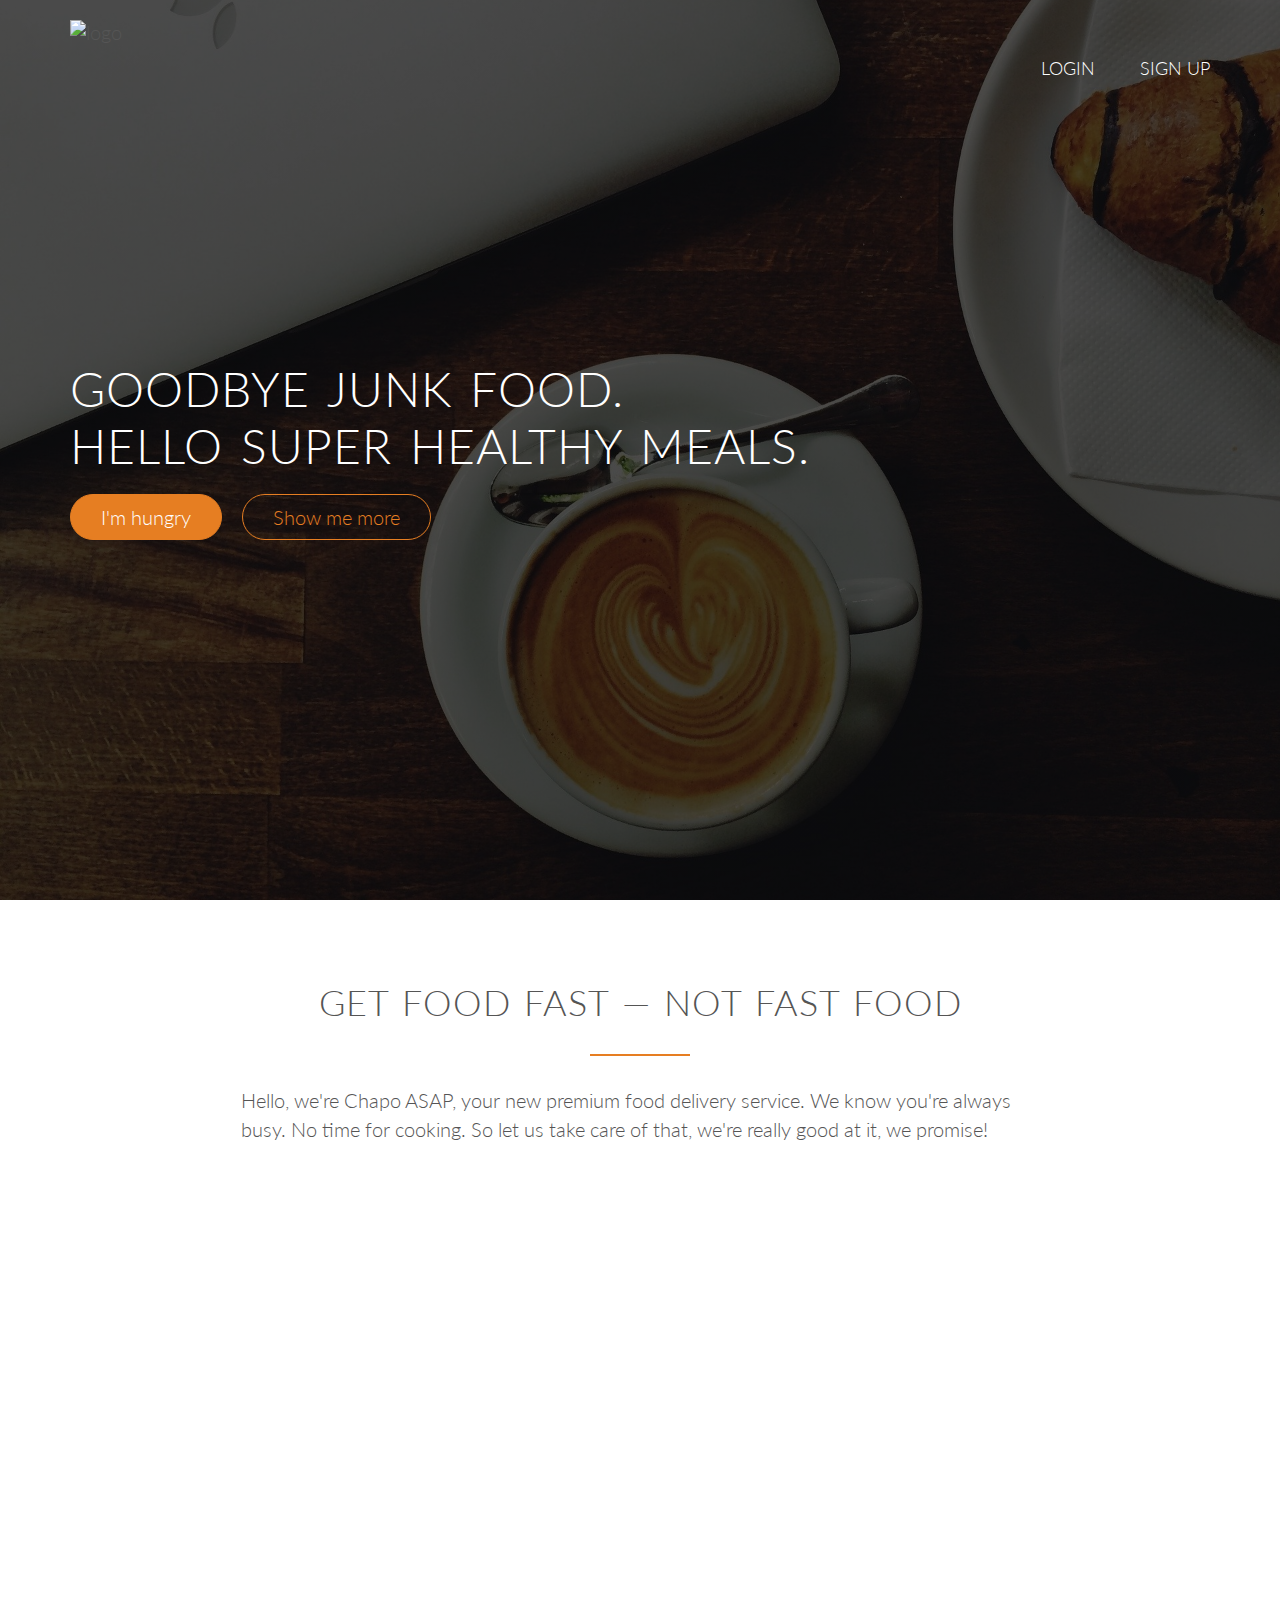
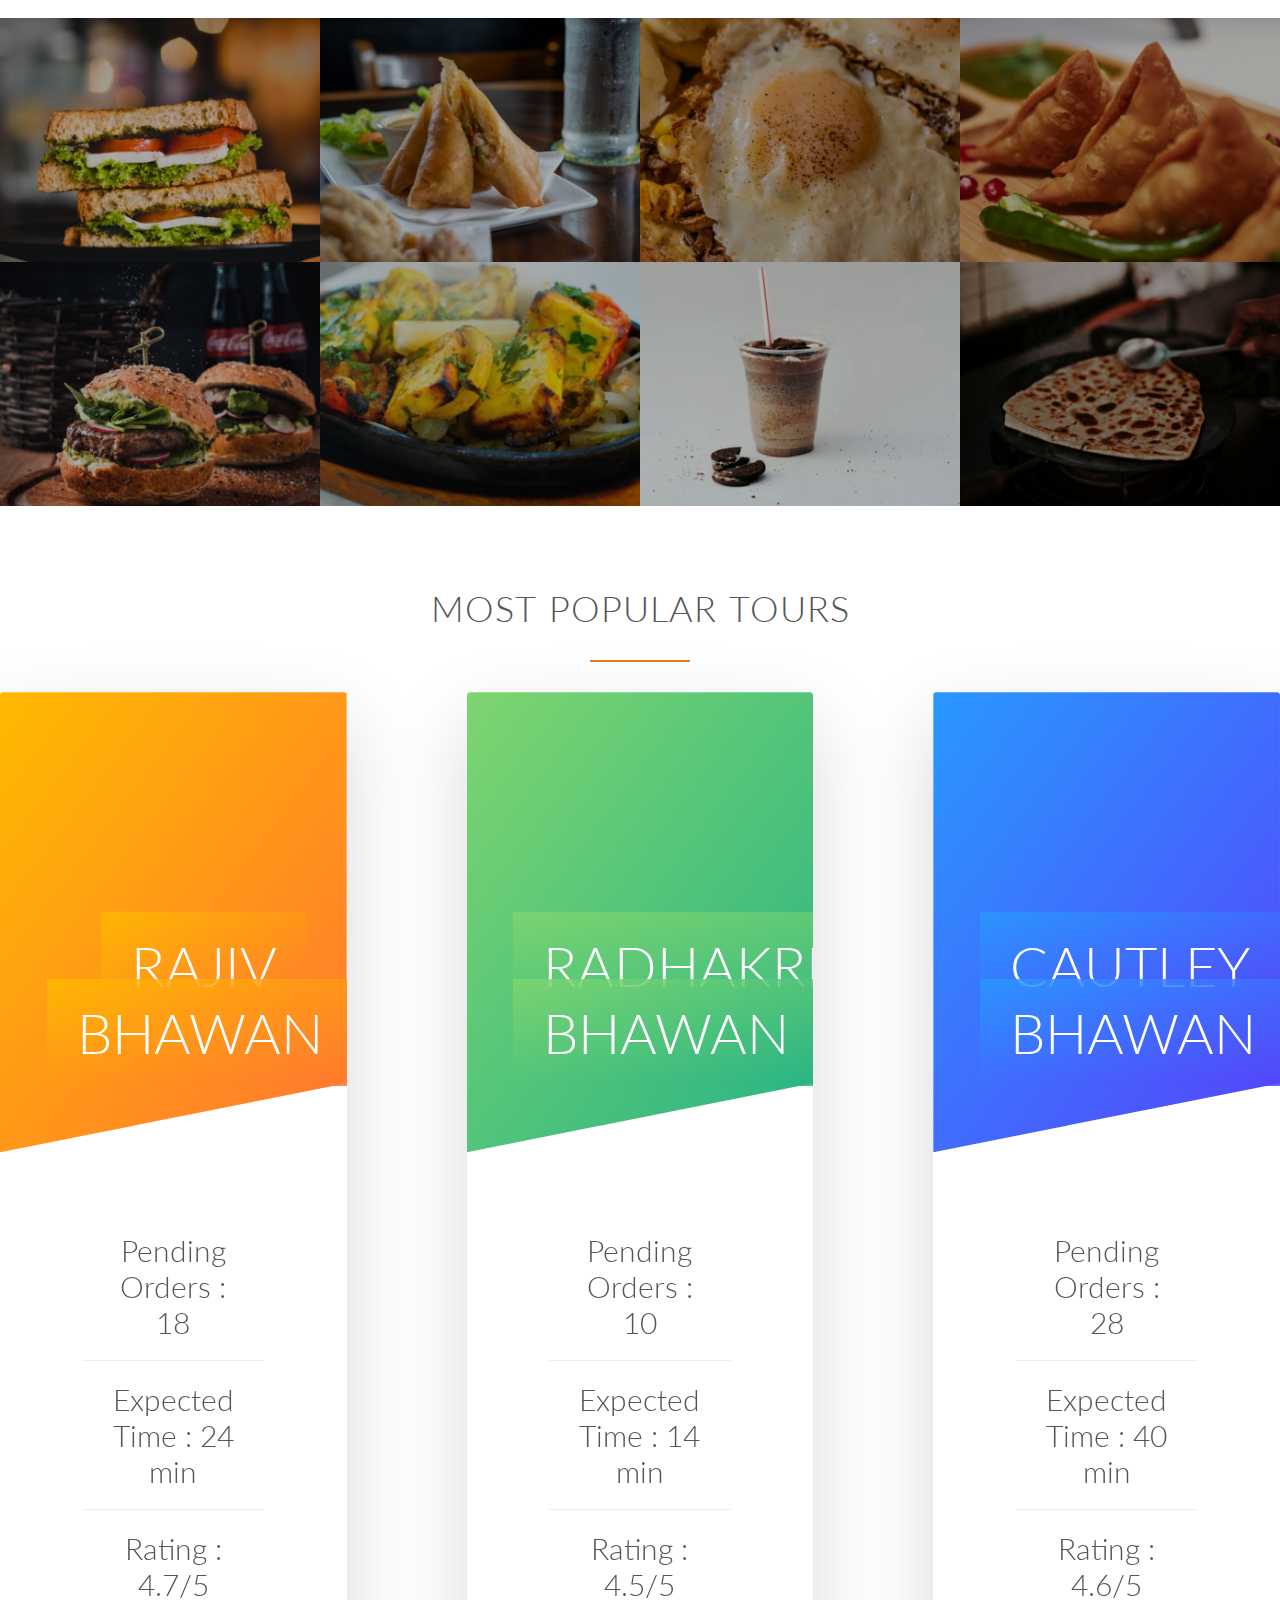
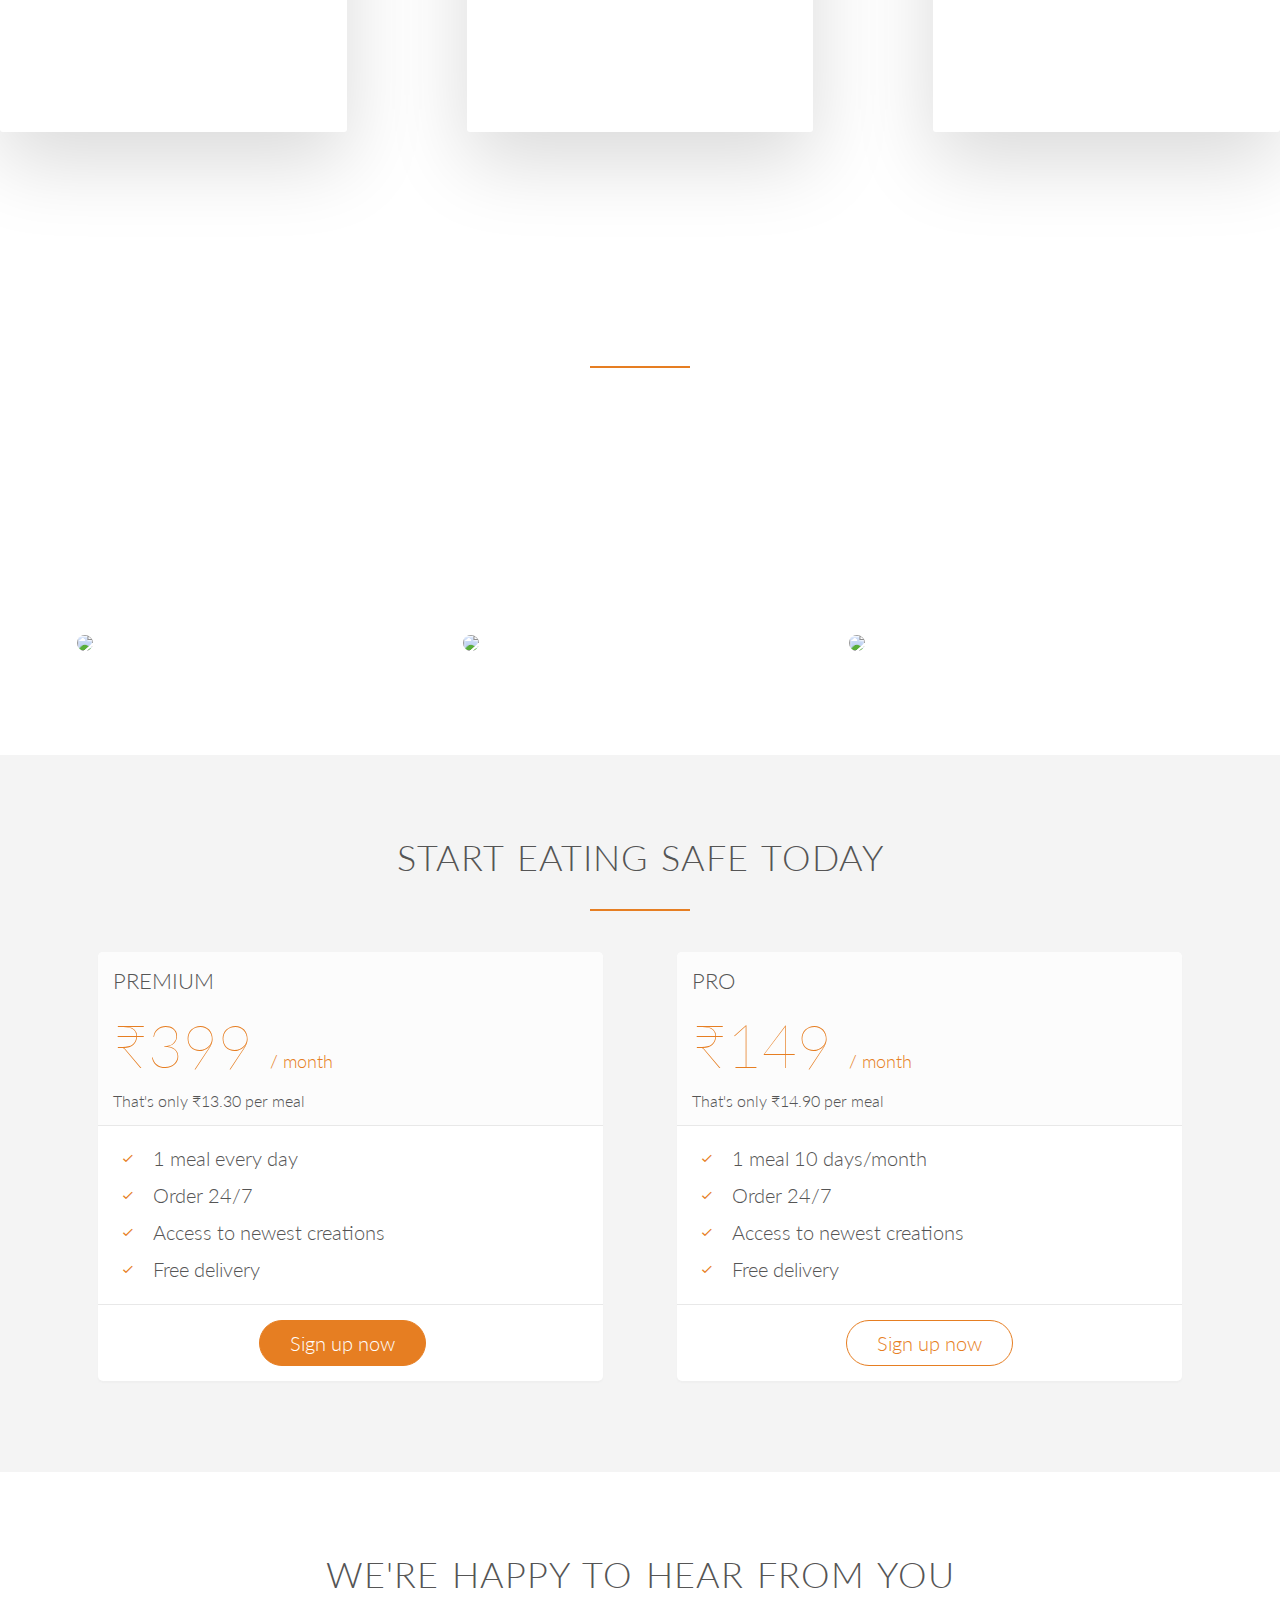
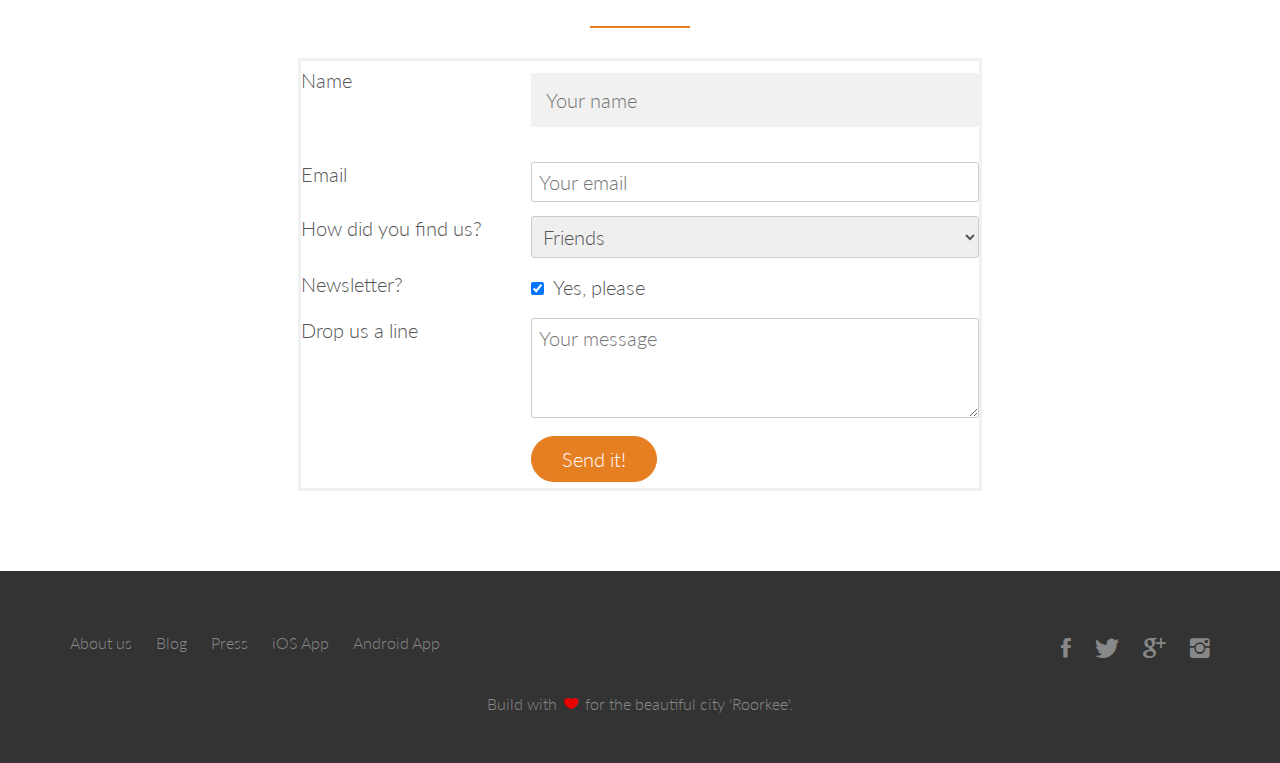
==== commit 81701b18: "Update index.html" ====
--- a/index.html
+++ b/index.html
@@ -39,7 +39,7 @@
             <div class="row">
                 <h2>Get food fast &mdash; not fast food</h2>
                 <p class="long-copy">
-                    Hello, we're Omnifood, your new premium food delivery service. We know you're always busy. No time for cooking. So let us take care of that, we're really good at it, we promise!
+                    Hello, we're Chapo ASAP, your new premium food delivery service. We know you're always busy. No time for cooking. So let us take care of that, we're really good at it, we promise!
                 </p>
             </div>
             
@@ -408,4 +408,4 @@
     
     </body>  
     
-</html>+</html>
